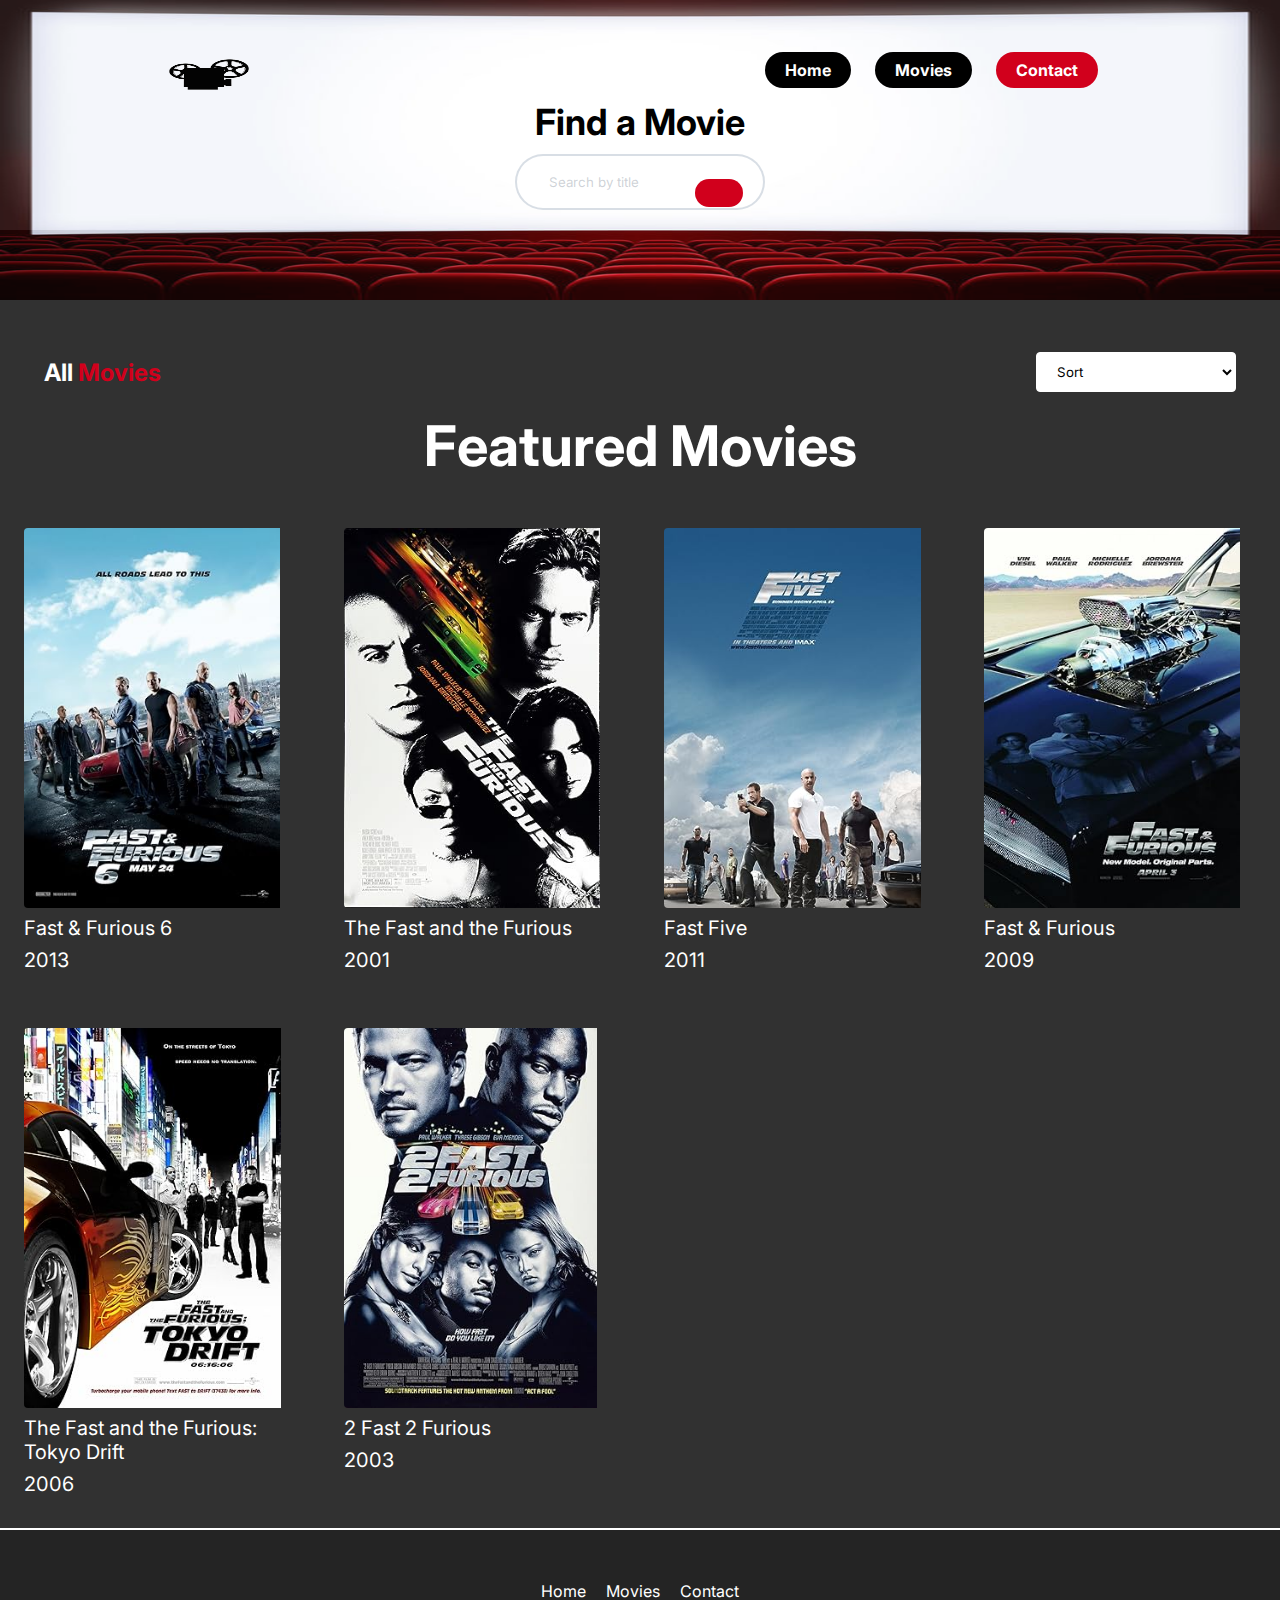
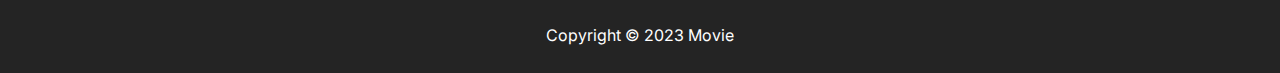
==== index.html @ 42fffa8a "jsfp" ====
<!DOCTYPE html>
<html lang="en">
  <head>
    <meta charset="UTF-8" />
    <meta name="viewport" content="width=device-width, initial-scale=1.0" />
    <title>W4 Final P</title>
    <link rel="stylesheet" href="style.css" />
    <script
      src="https://kit.fontawesome.com/c8e4d183c2.js"
      crossorigin="anonymous"
    ></script>
    <script src="index.js"></script>
  </head>
  <body>
    <section>
      <nav>
        <div class="row">
          <img src="./Assets/cinema.jpeg" class="nav__img" alt="" />
          <div class="nav__container">
            <a href="#">
              <div class="logo__wrapper">
                <img
                  src="./Assets/pngwing.com-2022-02-20T081900.534.png"
                  class="logo"
                  alt=""
                />
              </div>
            </a>
            <ul class="nav__link--list">
              <li class="nav__link">
                <a
                  href="#"
                  class="nav__link--anchor link__hover-effect link__hover-effect--white"
                  >Home
                </a>
              </li>
              <li class="nav__link">
                <a
                  href="#"
                  class="nav__link--anchor link__hover-effect link__hover-effect--white"
                  >Movies
                </a>
              </li>
              <li class="nav__link">
                <a href="#" class="nav__link--anchor btn-contact">Contact </a>
              </li>
            </ul>
          </div>
        </div>
      </nav>
    </section>

    <section id="search">
      <div class="search__container">
        <div class="row">
          <h1 class="nav__description--title">Find a Movie</h1>
          <form action="#" method="POST">
            <input
              type="text"
              id="movie"
              name="title"
              placeholder="Search by title"
              required
            />
            <div class="header__btn--wrapper">
              <button class="btn header__btn">
                <i class="fa fa-search" aria-hidden="true"></i>
              </button>
            </div>
          </form>
        </div>
      </div>
    </section>

    

    <main id="movies__main">
        <section id="features"> 
          <div class="main__container">
            <div class="row">
              <div class="movie__header">
              <h2 class="section__title movie__header--title">
                All <span class="red">Movies</span>
              </h2>
              <select id="filter" onchange="filterMovies(event)">
                <option value="" disabled selected>Sort</option>
                <option value="NEW_TO_OLD"> New Release</option>
                <option value="OLD_TO_NEW"> Earlier Release</option>
              </select>
              </div>
             
          </div>
        </div> 
    <h1 class="featured__title">Featured Movies</h1>
    <div class="feature__container">
        <div class="movies">
            <i class="fas fa-spinner books__loading--spinner"></i>
            </div>
<div class="movies">
        <div class="movie">
          <figure class="movie__img--wrapper">
            <img class="movie__img" src="./Assets/fast & furious 6.jpg" alt="">
          </figure>
          <div class="movie__title">
            Fast & Furious 6
          </div>
          <div class="year">
            2013
          </div>
        </div>
            <div class="movie">
              <figure class="movie__img--wrapper">
                <img class="movie__img" src="./Assets/the fast & the furious.jpg" alt="">
              </figure>
              <div class="movie__title">
                The Fast and the Furious
              </div>
              <div class="year">
                2001
              </div>
            </div>
                <div class="movie">
                  <figure class="movie__img--wrapper">
                    <img class="movie__img" src="./Assets/fast five.jpg" alt="">
                  </figure>
                  <div class="movie__title">
                    Fast Five
                  </div>
                  <div class="year">
                    2011
                  </div>
                </div>
                    <div class="movie">
                      <figure class="movie__img--wrapper">
                        <img class="movie__img" src="./Assets/fast & Furious .jpg" alt="">
                      </figure>
                      <div class="movie__title">
                        Fast & Furious
                      </div>
                      <div class="year">
                        2009
                      </div>
                    </div>
                      <div class="movie">
                        <figure class="movie__img--wrapper">
                          <img class="movie__img" src="./Assets/tokyo drift.jpg" alt="">
                        </figure>
                        <div class="movie__title">
                            The Fast and the Furious: Tokyo Drift                        </div>
                        <div class="year">
                          2006
                        </div>
                      </div>
                        <div class="movie">
                            <figure class="movie__img--wrapper">
                              <img class="movie__img" src="./Assets/2 fast 2 furious.jpg" alt="">
                            </figure>
                            <div class="movie__title">
                                2 Fast 2 Furious
                            </div>
                            <div class="year">
                              2003
                            </div>
                        </div>
                    </div>
                </section>
            </main>
                          
                        <footer>
                            <div class="divider"></div>
                            <div class="container">
                              <div class="row row__column">
                                <a href="#">
                                  <figure class="footer__logo">
                                    <img src="assets/pngwing.com-2022-02-20T081900.534.png" class="footer__logo--img" alt="">
                                  </figure>
                                </a>
                                <div class="footer__list">
                                  <a href="#" class="footer__link">Home</a>
                                  <a href="#features" class="footer__link">Movies</a>
                                  <a class="footer__link no-cursor">Contact</a>
                                </div>
                                <div class="footer__copyright">Copyright &copy; 2023 Movie</div>
                              </div>
                            </div>
                          </footer>
                        
  </body>
</html>
---- style.css ----
@import url("https://fonts.googleapis.com/css2?family=Inter:wght@200;400;700&family=Lato:wght@400;700&family=Roboto:wght@400;500;700&display=swap");

* {
  padding: 0;
  margin: 0;
  box-sizing: border-box;
  font-family: "Inter", sans-serif;
}

html {
    scroll-behavior: smooth;
  }
  
 
nav {
    height: 80px;
    display: flex;
  }
  

a {
    text-decoration: none;
  }
  
a:hover {
    text-decoration: underline;
  }

ul {
    display: flex;
  }

li {
  list-style-type: none;
}

h1 {
    font-size: 56px;
    color: gray;
    margin-bottom: 24px;
    text-align: center;
  }

.click {
  cursor: pointer;
  transition: all 300ms ease;
}

.click:hover {
  transform: scale(1.1);
}

.click:active {
  transform: scale(0.8);
}

.link__hover-effect {
  position: relative;
}

.link__hover-effect:after {
  content: "";
  position: absolute;
  bottom: -3px;
  height: 3px;
  width: 0;
  right: 0;
  transition: all 300ms ease;
 
}

.link__hover-effect--white:after {
  background-color: white;
  transition: all 300ms ease;
}



.row {
  width: 100%;
  max-width: 100%;
 
}


.red{
   color: #D1001C;
}

/*
  
  NAVIGATION

  */

.nav__container {
  width: 100%;
  padding: 20px;
  display: flex;
  align-items: center;
  justify-content: space-between;
}

.row {
  width: 100%;
  max-width: 100%;
 
}

.nav__img {
  position: absolute;
  width: 100%;
  max-width: 100%;
  height: 300px;
  opacity: 0.9;
}

.logo__wrapper {
  display: flex;
  align-items: center;
  
}

.logo {
  height: 52px;
  width: 100px;
  z-index: 100;
  box-shadow: 0 12px 30px 0 rbg(0, 0, 0, 0.28);
  margin-left: 135px;
  margin-top: 28px;
  transition: all 300ms ease;
}

.logo:hover{
    transform: scale(1.1);
}



.nav__link--list {
  display: flex;
  justify-content: space-between;
  position: relative;
  margin-right: 150px;
  margin-top: 20px;
}

.nav__link {
  margin: 0 12px;
  font-weight: 600;
}

.nav__link:active{
    transform: scale(0.8);
}


.nav__link--anchor {
  text-decoration: none;
  font-size: 16px;
  color: white;
  font-weight: 700;
  background-color: rgb(0, 0, 0);
  border-radius: 50px;
  padding: 8px 20px;
  transition: all 300ms ease;
}

.nav__link--anchor:hover{
    background-color: rgb(109, 109, 109);
    color: white;
    
}


.btn-contact {
  background-color: #D1001C;
  color: white;
  padding: 8px 20px;
  border: 2px #FC0E34;
  border-radius: 50px;
  text-decoration: none;
  transition: all 300ms ease;
}

.btn-contact:hover {
  background-color: #FC0E34;
  color: white !important;
}

/*
  
  SEARCH

  */

.search__container{
    width: 100%;
    padding: 20px;
    display: flex;
    align-items: center;
    justify-content: space-between;
  }


.row{
    width: 100%;
    max-width: 1200px;
    margin: 0 auto;
}

.nav__description--title {
    font-size: 36px;
    margin-bottom: 10px;
    color: black ;
    position: relative;
    display: flex;
    flex-direction: column;
    align-items: center;
}

form {
    display: flex;
    align-items: center;
    flex-direction: column;
    
}

input[type="text"] {
    position: relative;
    width: 100%;
    max-width: 250px;
    padding: 18px 192px 18px 32px;
    border-radius: 9999px;
    border: 2px solid #a0aec068;
}

input::placeholder {
    color: #87919e68;
    margin-right: -100px;
    z-index: 100;
  }

input:hover {
  border-color: #a0aec0;
}

.btn:hover {
    background-color:#FC0E34;
    cursor: pointer;
}

.header__btn--wrapper {
    position: relative;
    display: flex;
    align-items: end;
    margin-left: 110px;
   
}

.header__btn {
    margin-right: 8px ;
    position: absolute;
}

.btn {
    background-color:#D1001C;
    color: white;
    border-radius: 9999px;
    border: none;
    padding: 14px 24px;
    font-size: 16px;
    font-weight: 700;
    margin-right: 8px;
   margin-bottom: 3px;
 }

/*

 MAIN
 
  */
 
  #movies__main {
    background-color: #242424;
  }

  .main__container{
    width: 100%;
    padding: 20px;
  }
  
  .movie__header {
    display: flex;
    justify-content: space-between;
    align-items: center;
    padding: 0 24px;
  }

  .movie__header--title {
    color: white;
    margin-bottom: 0;
  }

 select {
    background-color: #fff;
    border-radius: 4px;
    border: 1px solid white;
    height: 40px;
    line-height: 40px;
    outline: none;
    padding: 0 16px;
    width: 100%;
    max-width: 200px;
  }

  .movies__loading {
    display: flex;
    align-items: center;
    justify-content: center;
    padding-top: 60px;
    font-size: 60px;
    color: #D1001C;
  }
  
  .movies__loading--spinner{
  display: none !important;
  }
  
  .movies__loading .books__loading--spinner {
    display: block !important;
  }
  
  .fa-spinner {
    color: white;
    animation: rotate 600ms infinite linear;
  }
  
  @keyframes rotate {
    0% {
      transform: rotate(0);
    }
  
    100% {
      transform: rotate(360deg);
    }
  }

/* 

FEATURES

*/

#features {
    background-color: #313131;
    padding-top: 8vw;
  }

.featured__title{
    color: white;
  }

.feature__container{
    width: 100%;
}
  

.movies {
    display: flex;
    flex-wrap: wrap;
}

.movie{
    width: 25%;
    padding: 24px;
}
  
.movie__img {
    max-height: 380px;
    transition: all 300ms ease;
    cursor: not-allowed;
    object-fit: contain;
    object-position: left;
  }
  
.movie__img--wrapper {
    margin-bottom: 8px;
    border-radius: 4px;
    overflow: hidden;
    display: flex;
  }
  
.movie:hover .movie__img {
    transform: scale(1.03);
  }
  
.movie__title {
   
    color: white;
    font-size: 20px;
    margin-bottom: 8px;
  }
  
.movie__title:hover {
    text-decoration: underline;
    cursor: not-allowed;
  }

.year{
    display: flex;
    
    color: white;
    font-size: 20px;
    margin-bottom: 8px;
  }
  
.year:hover{
    text-decoration: underline;
    cursor: not-allowed;
  }


 

 /*

 FOOTER

 */

.divider {
    height: 1px;
    border-radius: 9999px;
    width: 100% ;
    margin-top: 2px;
    margin-bottom: 2px;
}

 .container{
    padding: 28px 0;
 }

 .row {
    width: 100%;
    max-width: 100%;
  }
  
  .row__column {
    display: flex;
    flex-direction: column;
    align-items: center;
  }
  
 footer {
    background-color: #242424;
  }
  
  .footer__logo {
    display: flex;
    flex-direction: column;
  }
  
  .footer__logo--img {
    width: 160px;
    filter: grayscale(1) invert(1);
  }
  
  .footer__link,
  .footer__copyright {
    color: #fff;
  }
  
  .footer__list {
    margin: 20px 0 24px 0;
  }
  
  .footer__link {
    padding: 0 8px;
  }
  


  /* SMALL PHONES, TABLETS, LARGE SMARTPHONES */
@media (max-width: 768px) {
    .header__description {
      padding: 0 24px;
    }
  
    h1 {
      font-size: 40px;
    }
  

    button {
      font-size: 18px;
    }
  
    .movie {
      width: 50%;
    }
  }
  
  
  /* SMALL PHONES, LARGE SMARTPHONES */
  @media (max-width: 550px) {
    .btn__menu {
      display: block;
    }
  
    .nav__links {
      display: none;
    }
  
    .highlight {
      width: 100%;
    }
  
    .highlight:not(:last-child) {
      margin-bottom: 24px;
    }
  }
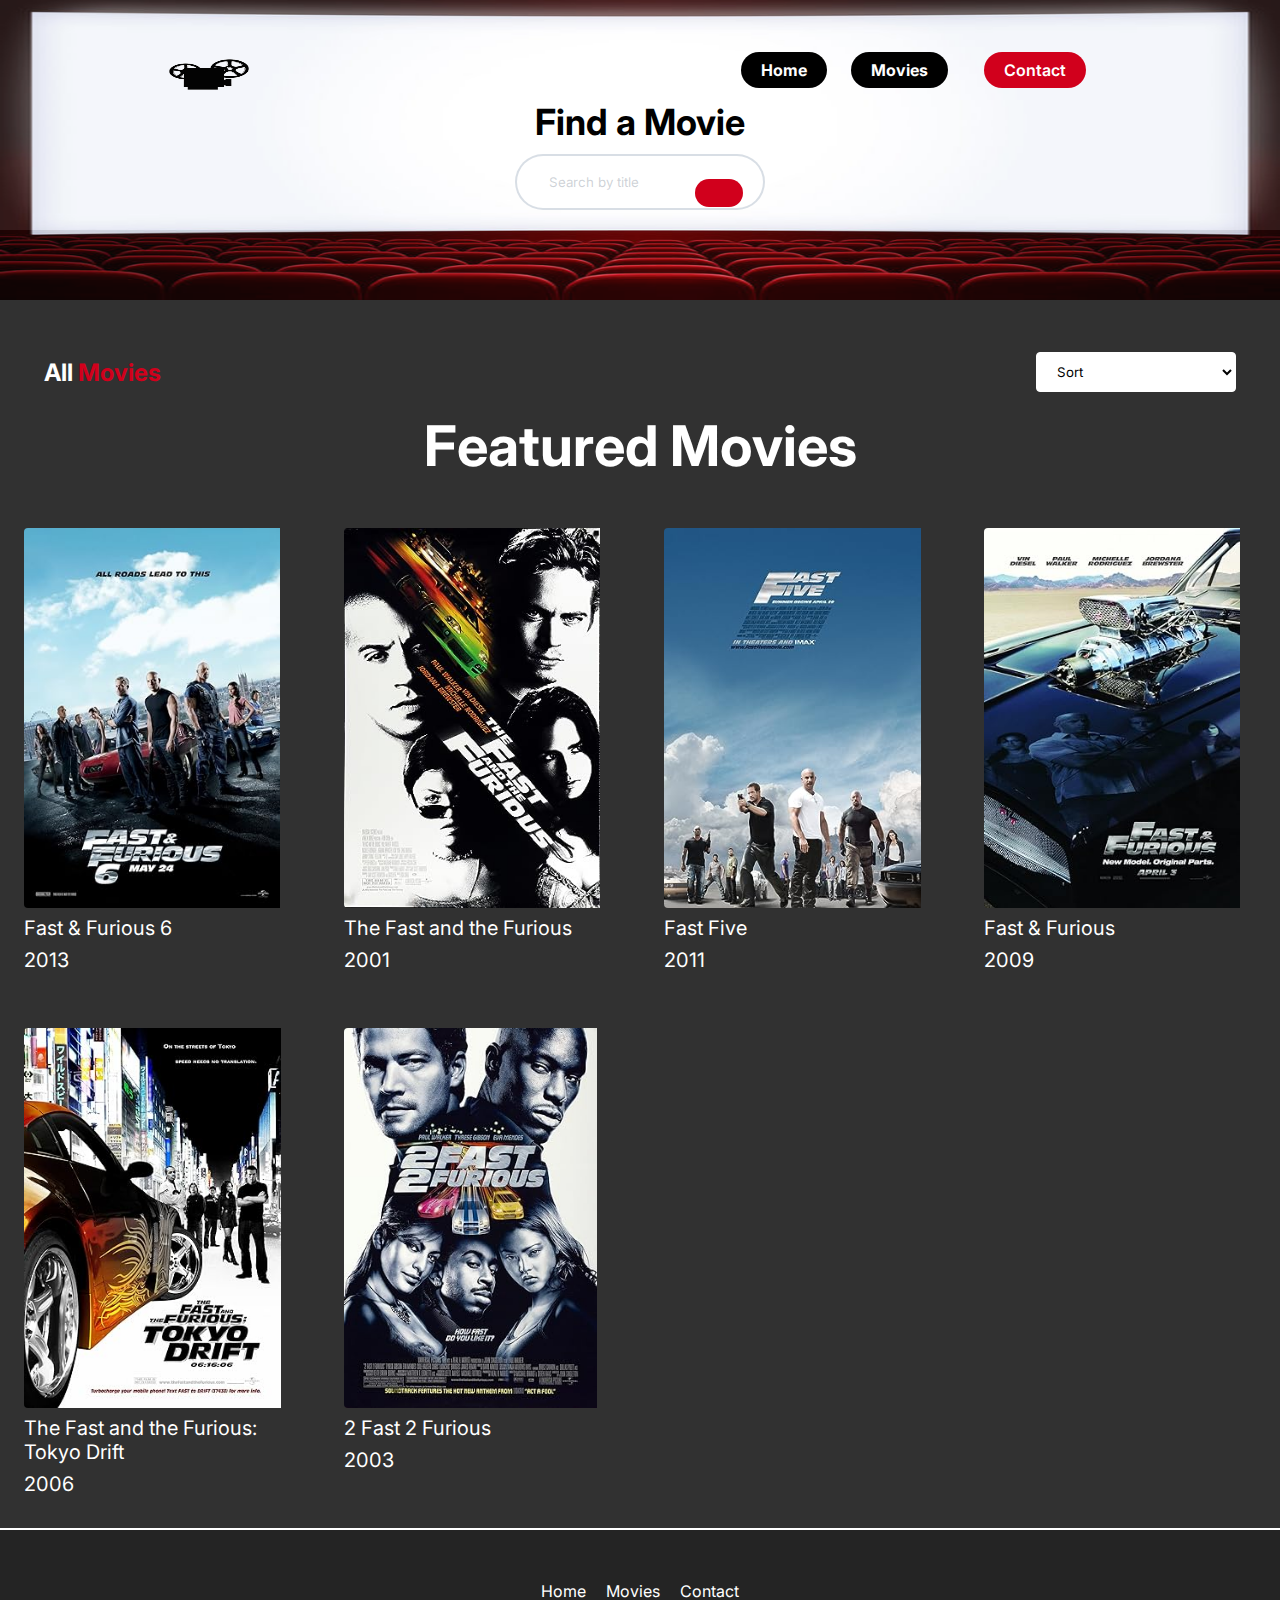
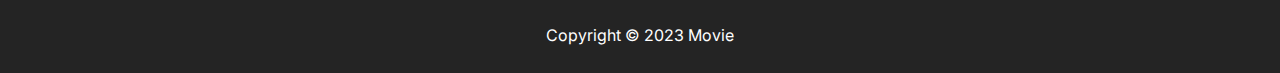
==== commit 5c9a6f12: "jsfp" ====
--- a/index.html
+++ b/index.html
@@ -42,9 +42,27 @@
                 </a>
               </li>
               <li class="nav__link">
-                <a href="#" class="nav__link--anchor btn-contact">Contact </a>
+                <a href="#" class="nav__link btn-contact">Contact </a>
               </li>
             </ul>
+            <button class="btn__menu" onclick="openMenu()">
+                <i class="fas fa-bars"></i>
+              </button>
+              <div class="menu__backdrop" style="visibility: hidden;">
+                <button class="btn__menu btn__menu--close" onclick="closeMenu()">
+                  <i class="fas fa-times"></i>
+                </button>
+                <ul class="menu__links">
+                  <li class="menu__list">
+                    <a href="#" class="menu__link" onclick="closeMenu()">Home</a>
+                  </li>
+                  <li class="menu__list">
+                    <a href="#features" class="menu__link" onclick="closeMenu()">Movies</a>
+                  </li>
+                  <li class="menu__list">
+                    <a class="menu__link no-cursor" onclick="closeMenu()">Contacts</a>
+                  </li>
+                </ul>
           </div>
         </div>
       </nav>
@@ -94,7 +112,7 @@
     <h1 class="featured__title">Featured Movies</h1>
     <div class="feature__container">
         <div class="movies">
-            <i class="fas fa-spinner books__loading--spinner"></i>
+            <i class="fas fa-spinner movies__loading--spinner"></i>
             </div>
 <div class="movies">
         <div class="movie">
--- a/style.css
+++ b/style.css
@@ -39,6 +39,23 @@
     color: gray;
     margin-bottom: 24px;
     text-align: center;
+  }
+
+button {
+    cursor: pointer;
+  }
+  
+button:active {
+    transform: translateY(1px);
+  }
+  
+.btn {
+    background-color: #7342d6;
+    color: white;
+    padding: 12px 24px;
+    font-size: 20px;
+    border-radius: 4px;
+    border: none;
   }
 
 .click {
@@ -86,6 +103,64 @@
 .red{
    color: #D1001C;
 }
+
+.btn__menu {
+    background-color: transparent;
+    font-size: 40px;
+    border: none;
+    color: #D1001C;
+    display: none;
+  }
+  
+.menu__backdrop {
+    position: absolute;
+    background-color: #242424;
+    top: 0;
+    left: 0;
+    right: 0;
+    bottom: 0;
+    z-index: 99;
+    display: flex;
+    align-items: center;
+    justify-content: center;
+    visibility: hidden;
+    transition: all 300ms ease;
+    opacity: 0;
+    transform: translate(100%);
+  }
+.menu--open {
+    max-height: 100vh;
+    overflow: hidden;
+  }
+  
+.menu--open .menu__backdrop {
+    visibility: visible !important;
+    opacity: 1;
+    transform: translate(0);
+  }
+  
+.menu__links {
+    display: flex;
+    flex-direction: column;
+    align-items: center;
+  }
+  
+.menu__list {
+    padding: 32px 0;
+  }
+  
+.menu__link {
+    color: white;
+    font-size: 40px;
+  }
+
+.btn__menu--close {
+    position: absolute;
+    top: 10px;
+    right: 20px;
+    padding: 8px;
+    color: white;
+  }
 
 /*
   
@@ -327,7 +402,7 @@
   display: none !important;
   }
   
-  .movies__loading .books__loading--spinner {
+  .movies__loading .movies__loading--spinner {
     display: block !important;
   }
   
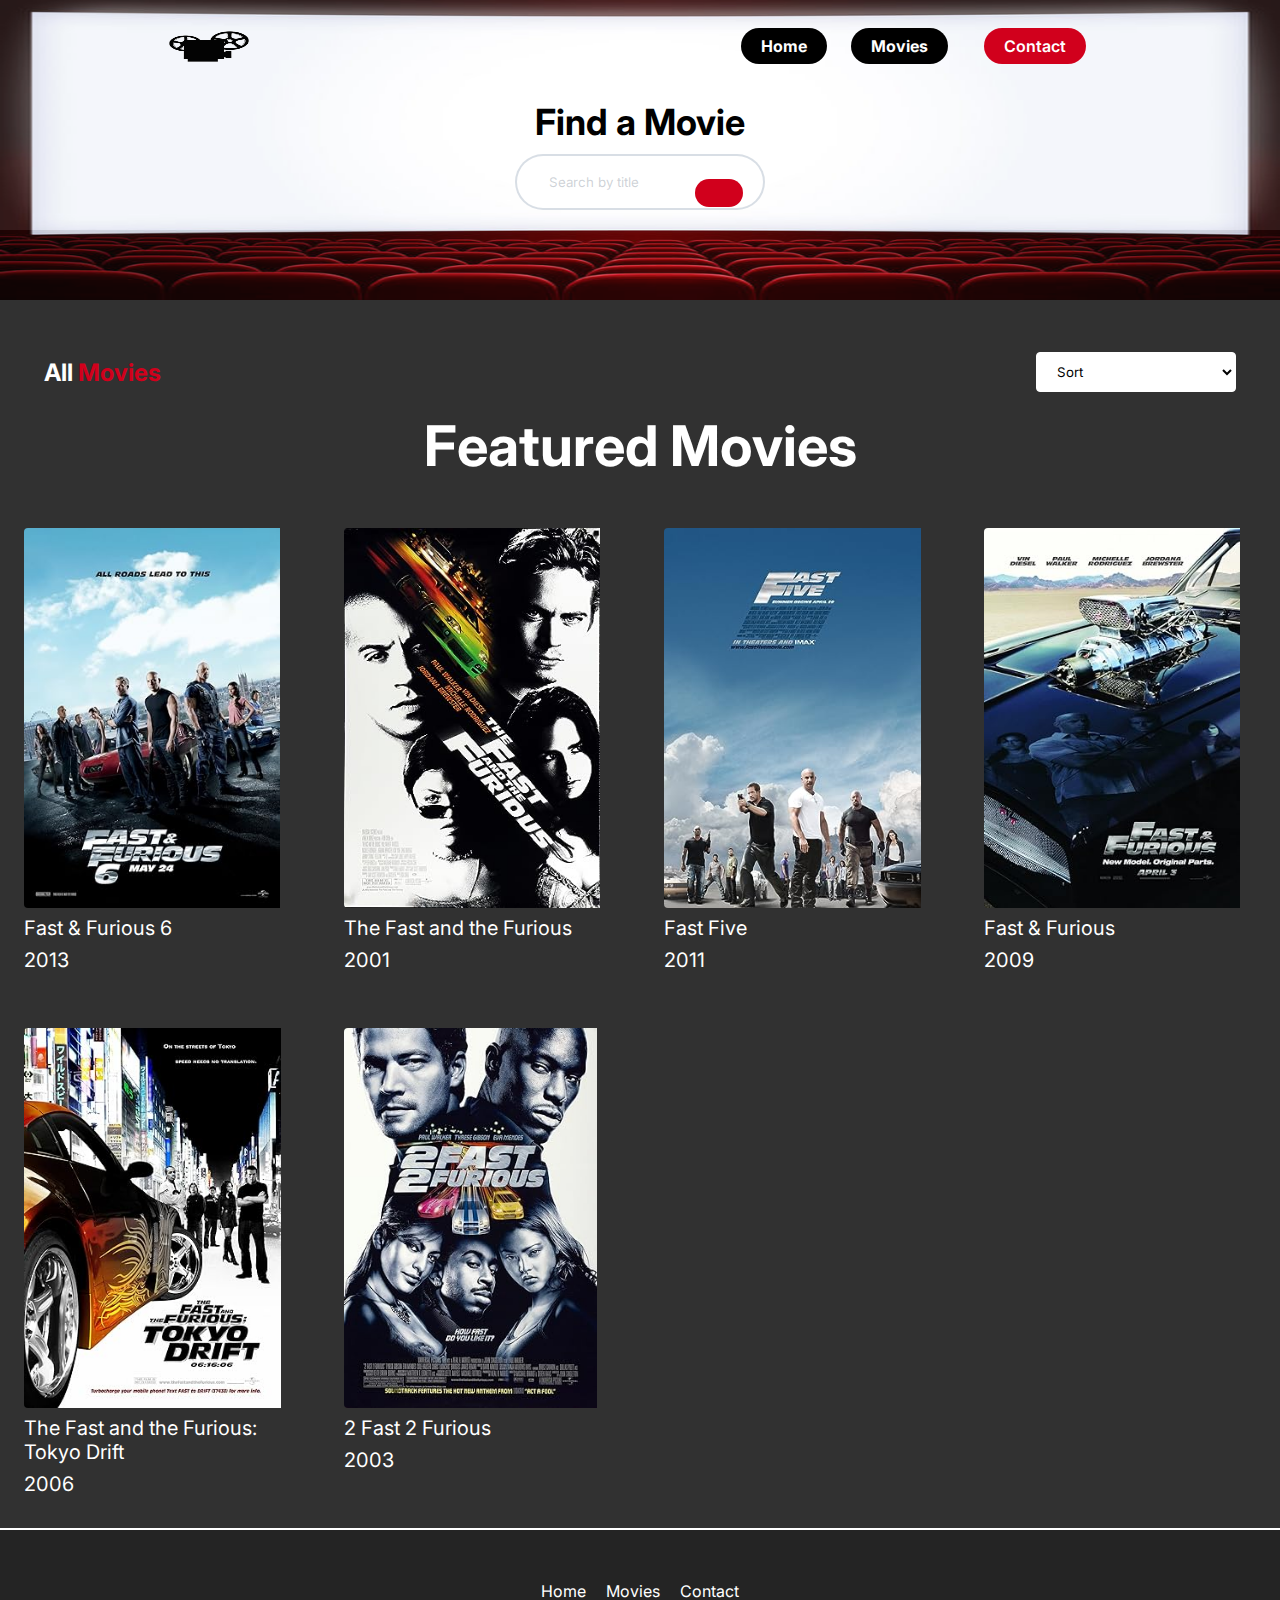
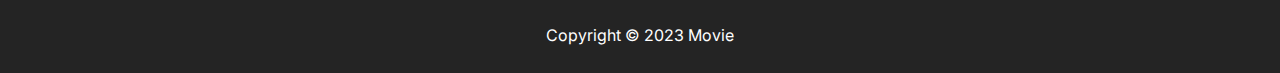
==== commit e2c9a264: "jsfp" ====
--- a/index.html
+++ b/index.html
@@ -46,11 +46,11 @@
               </li>
             </ul>
             <button class="btn__menu" onclick="openMenu()">
-                <i class="fas fa-bars"></i>
+                <i class="fas fa-bars" aria-hiden="true"></i>
               </button>
-              <div class="menu__backdrop" style="visibility: hidden;">
+              <div class="menu__backdrop">
                 <button class="btn__menu btn__menu--close" onclick="closeMenu()">
-                  <i class="fas fa-times"></i>
+                  <i class="fas fa-times"  aria-hidden="true"></i>
                 </button>
                 <ul class="menu__links">
                   <li class="menu__list">
--- a/style.css
+++ b/style.css
@@ -22,9 +22,11 @@
     text-decoration: none;
   }
   
-a:hover {
-    text-decoration: underline;
-  }
+i {
+    opacity: 0.9;
+    cursor: pointer;
+}
+
 
 ul {
     display: flex;
@@ -50,7 +52,7 @@
   }
   
 .btn {
-    background-color: #7342d6;
+    background-color: #D1001C;;
     color: white;
     padding: 12px 24px;
     font-size: 20px;
@@ -92,7 +94,6 @@
 }
 
 
-
 .row {
   width: 100%;
   max-width: 100%;
@@ -110,6 +111,8 @@
     border: none;
     color: #D1001C;
     display: none;
+    margin-bottom: 24px;
+    
   }
   
 .menu__backdrop {
@@ -202,7 +205,7 @@
   z-index: 100;
   box-shadow: 0 12px 30px 0 rbg(0, 0, 0, 0.28);
   margin-left: 135px;
-  margin-top: 28px;
+  
   transition: all 300ms ease;
 }
 
@@ -217,7 +220,7 @@
   justify-content: space-between;
   position: relative;
   margin-right: 150px;
-  margin-top: 20px;
+  
 }
 
 .nav__link {
@@ -554,11 +557,20 @@
     padding: 0 8px;
   }
   
-
-
+/* SMALL PHONES, TABLETS, LARGE SMARTPHONES */
+
+@media (max-width: 1024px) {
+    .btn__menu {
+      display: block;
+    }
+  
+    .nav__link {
+      display: none;
+    }
+}
   /* SMALL PHONES, TABLETS, LARGE SMARTPHONES */
 @media (max-width: 768px) {
-    .header__description {
+    .movie__header {
       padding: 0 24px;
     }
   
@@ -566,12 +578,30 @@
       font-size: 40px;
     }
   
+    .main_container {
+        flex-direction: column;
+        text-align: center;
+      }
+
+    .section__title {
+        flex-direction: column;
+        text-align: center;
+      }
+
+      .feature__container {
+        flex-direction: column;
+        text-align: center;
+      }
 
     button {
       font-size: 18px;
     }
-  
-    .movie {
+
+    .btn__menu {
+        display: block;
+      }
+  
+    .movies {
       width: 50%;
     }
   }
@@ -579,19 +609,16 @@
   
   /* SMALL PHONES, LARGE SMARTPHONES */
   @media (max-width: 550px) {
+
     .btn__menu {
-      display: block;
-    }
-  
-    .nav__links {
+        position: static;
+        margin: 24px 0 0 0;
+        padding: 20px 122px 20px 122px;
+        text-align: center;
+      }
+
+    .nav__link--list {
       display: none;
     }
-  
-    .highlight {
-      width: 100%;
-    }
-  
-    .highlight:not(:last-child) {
-      margin-bottom: 24px;
-    }
-  }+}
+    
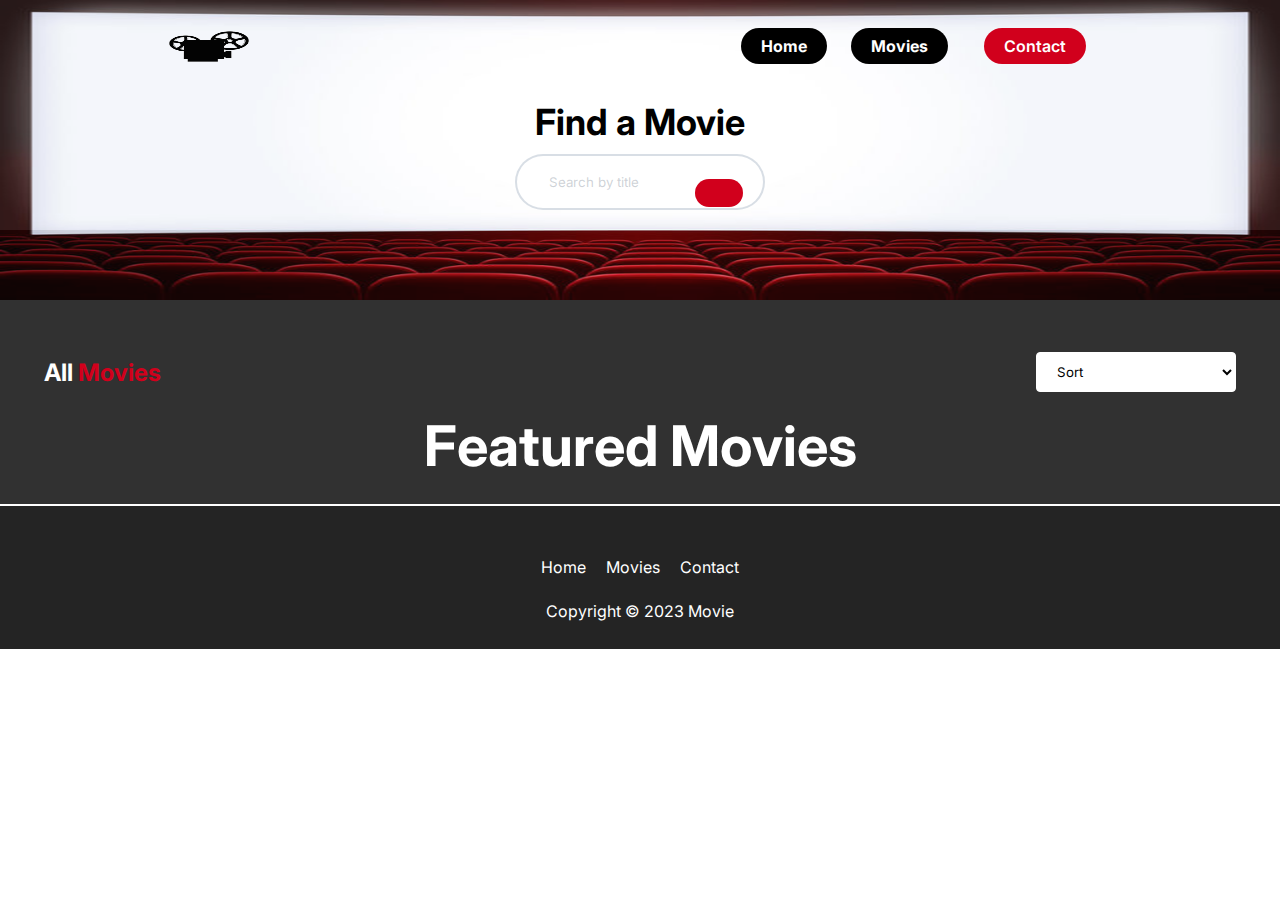
==== commit 05b8ec3e: "jsfp" ====
--- a/index.html
+++ b/index.html
@@ -10,6 +10,7 @@
       crossorigin="anonymous"
     ></script>
     <script src="index.js"></script>
+    <script src="movies.js"></script>
   </head>
   <body>
     <section>
@@ -60,7 +61,7 @@
                     <a href="#features" class="menu__link" onclick="closeMenu()">Movies</a>
                   </li>
                   <li class="menu__list">
-                    <a class="menu__link no-cursor" onclick="closeMenu()">Contacts</a>
+                    <a class="menu__link no-cursor" onclick="closeMenu()">Contact</a>
                   </li>
                 </ul>
           </div>
@@ -100,10 +101,10 @@
               <h2 class="section__title movie__header--title">
                 All <span class="red">Movies</span>
               </h2>
-              <select id="filter" onchange="filterMovies(event)">
+              <select onchange="filterMovies(event)">
                 <option value="" disabled selected>Sort</option>
-                <option value="NEW_TO_OLD"> New Release</option>
-                <option value="OLD_TO_NEW"> Earlier Release</option>
+                <option value="NEW_TO_OLD">New to Old</option>
+                 <option value="OLD_TO_NEW">Old to New</option>
               </select>
               </div>
              
@@ -111,9 +112,7 @@
         </div> 
     <h1 class="featured__title">Featured Movies</h1>
     <div class="feature__container">
-        <div class="movies">
-            <i class="fas fa-spinner movies__loading--spinner"></i>
-            </div>
+        <i class="fas fa-spinner movies__loading--spinner"></i>
 <div class="movies">
         <div class="movie">
           <figure class="movie__img--wrapper">
@@ -202,6 +201,9 @@
                               </div>
                             </div>
                           </footer>
+                          
+                         
+
                         
   </body>
 </html>
--- a/style.css
+++ b/style.css
@@ -141,7 +141,8 @@
     opacity: 1;
     transform: translate(0);
   }
-  
+
+
 .menu__links {
     display: flex;
     flex-direction: column;
@@ -392,6 +393,9 @@
     max-width: 200px;
   }
 
+  
+  
+
   .movies__loading {
     display: flex;
     align-items: center;
@@ -439,8 +443,14 @@
     color: white;
   }
 
-.feature__container{
+
+  .feature__container{
+    display: flex;
+    flex-direction: row;
+    justify-content: center;
+    flex-wrap: wrap;
     width: 100%;
+    max-width: 1400px;
 }
   
 
@@ -452,6 +462,10 @@
 .movie{
     width: 25%;
     padding: 24px;
+    display: flex;
+    flex-direction: row;
+    justify-content: center;
+    flex-wrap: wrap;
 }
   
 .movie__img {
@@ -474,7 +488,7 @@
   }
   
 .movie__title {
-   
+   padding-left: 20px;
     color: white;
     font-size: 20px;
     margin-bottom: 8px;
@@ -485,15 +499,15 @@
     cursor: not-allowed;
   }
 
-.year{
-    display: flex;
-    
+.movie__year{
+    display: flex;
+    padding-left: 10px;
     color: white;
     font-size: 20px;
     margin-bottom: 8px;
   }
   
-.year:hover{
+.movie__year:hover{
     text-decoration: underline;
     cursor: not-allowed;
   }
@@ -557,68 +571,64 @@
     padding: 0 8px;
   }
   
-/* SMALL PHONES, TABLETS, LARGE SMARTPHONES */
+  /* SMALL PHONES, TABLETS, LARGE SMARTPHONES */
+
 
 @media (max-width: 1024px) {
     .btn__menu {
       display: block;
     }
-  
-    .nav__link {
+     .nav__link {
       display: none;
     }
-}
+ }
   /* SMALL PHONES, TABLETS, LARGE SMARTPHONES */
-@media (max-width: 768px) {
+ @media (max-width: 768px) {
     .movie__header {
       padding: 0 24px;
     }
-  
-    h1 {
+     h1 {
       font-size: 40px;
     }
-  
-    .main_container {
+     .main_container {
         flex-direction: column;
         text-align: center;
       }
-
+ 
+ 
     .section__title {
         flex-direction: column;
         text-align: center;
       }
-
+ 
+ 
       .feature__container {
         flex-direction: column;
         text-align: center;
       }
-
+ 
+ 
     button {
       font-size: 18px;
     }
-
-    .btn__menu {
-        display: block;
-      }
-  
-    .movies {
-      width: 50%;
-    }
-  }
-  
+   
+  }
   
   /* SMALL PHONES, LARGE SMARTPHONES */
   @media (max-width: 550px) {
-
+ 
+ 
     .btn__menu {
         position: static;
         margin: 24px 0 0 0;
         padding: 20px 122px 20px 122px;
         text-align: center;
       }
-
+ 
+ 
     .nav__link--list {
       display: none;
     }
-}
-    
+  
+ }
+ 